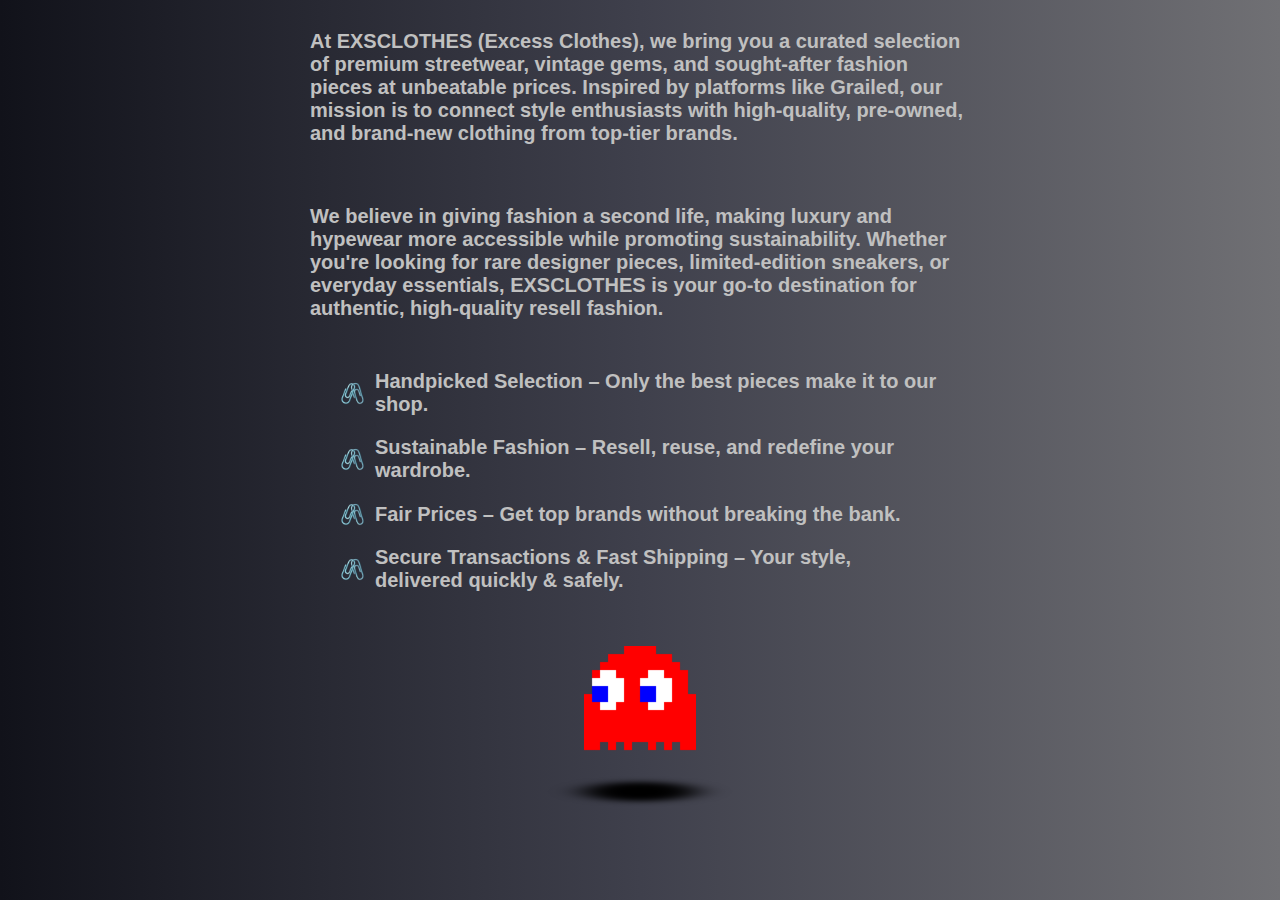
==== about.html @ 99316ed1 "first commit" ====
<!DOCTYPE html>
<html lang="en">
<head>
    <meta charset="UTF-8">
    <meta name="viewport" content="width=device-width, initial-scale=1.0">
    <link rel="stylesheet" href="style_about.css">
    <link rel="icon" type="image/png" href="./video_foto/METAL_EXS_LogoV1.png">
    <title>About Us</title>
</head>
<body>
    <section>
        <p>
            At EXSCLOTHES (Excess Clothes), we bring you a curated selection of premium streetwear, vintage gems, and sought-after fashion pieces at unbeatable prices. Inspired by platforms like Grailed, our mission is to connect style enthusiasts with high-quality, pre-owned, and brand-new clothing from top-tier brands.
        </p>
        <p>
            We believe in giving fashion a second life, making luxury and hypewear more accessible while promoting sustainability. Whether you're looking for rare designer pieces, limited-edition sneakers, or everyday essentials, EXSCLOTHES is your go-to destination for authentic, high-quality resell fashion.
        </p>
        <ul>
            <li> Handpicked Selection – Only the best pieces make it to our shop.</li>
            <li> Sustainable Fashion – Resell, reuse, and redefine your wardrobe.  </li>
            <li> Fair Prices – Get top brands without breaking the bank. </li>
            <li> Secure Transactions & Fast Shipping – Your style, delivered quickly & safely.  </li>
        </ul>
    </section>
    <section>
        
<div id="ghost">
    <div id="red">
      <div id="pupil"></div>
      <div id="pupil1"></div>
      <div id="eye"></div>
      <div id="eye1"></div>
      <div id="top0"></div>
      <div id="top1"></div>
      <div id="top2"></div>
      <div id="top3"></div>
      <div id="top4"></div>
      <div id="st0"></div>
      <div id="st1"></div>
      <div id="st2"></div>
      <div id="st3"></div>
      <div id="st4"></div>
      <div id="st5"></div>
      <div id="an1"></div>
      <div id="an2"></div>
      <div id="an3"></div>
      <div id="an4"></div>
      <div id="an5"></div>
      <div id="an6"></div>
      <div id="an7"></div>
      <div id="an8"></div>
      <div id="an9"></div>
      <div id="an10"></div>
      <div id="an11"></div>
      <div id="an12"></div>
      <div id="an13"></div>
      <div id="an14"></div>
      <div id="an15"></div>
      <div id="an16"></div>
      <div id="an17"></div>
      <div id="an18"></div>
    </div>
    <div id="shadow"></div>
  </div>
  
    </section>
</body>
</html>
---- style_about.css ----
* {
    color: silver;
    margin: 0px;
    padding: 0px;
    box-sizing: border-box;
}

body {
    font-family: 'Trebuchet MS', 'Lucida Sans Unicode', 'Lucida Grande', 'Lucida Sans', Arial, sans-serif;
    font-size: 20px;
    font-weight: 700;
    background: linear-gradient(to right, rgb(154, 152, 152), rgb(93, 93, 93));
    
}

section {
    display: flex;
    flex-direction: column;
    justify-content: center;
    align-items: center;
    width: 80%; 
    max-width: 700px; 
    margin: auto;
}

section p {
    
    padding-top: 30px;
    padding-bottom: 30px;
    padding-left: 20px;
    padding-right: 20px;
}

section ul {
    padding: 0 50px;
    text-align: left;
    margin-bottom: 40px;
}

section ul li {
    padding-top: 20px;
    list-style: none;
    display: flex;
    align-items: center;
}

section ul li::before {
    content:"🖇️";
    margin-right: 10px;
}


body {
    background: linear-gradient(to right, #11121a, #3f404c, rgb(112, 112, 116)); 
    color: white; 
    font-family: Arial, sans-serif;
    margin: 0;
    padding: 0;
    height: 100vh;
}


#about-us {
    max-width: 800px;
    margin: 0 auto;
    padding: 50px;
    text-align: center;
    background-color: rgba(0, 0, 0, 0.5);
    border-radius: 10px; 
    box-shadow: 0 4px 6px rgba(0, 0, 0, 0.3); 
}


#about-us ul {
    list-style-type: none;
    padding: 0;
}

#about-us ul li {
    padding: 10px 0;
    font-size: 18px;
}


#ghost {
    position: relative;
    scale: 0.8;
  }
  
  #red {
    animation: upNDown infinite 0.5s;
    position: relative;
    width: 140px;
    height: 140px;
    display: grid;
    grid-template-columns: repeat(14, 1fr);
    grid-template-rows: repeat(14, 1fr);
    grid-column-gap: 0px;
    grid-row-gap: 0px;
    grid-template-areas:
      "a1  a2  a3  a4  a5  top0  top0  top0  top0  a10 a11 a12 a13 a14"
      "b1  b2  b3  top1 top1 top1 top1 top1 top1 top1 top1 b12 b13 b14"
      "c1 c2 top2 top2 top2 top2 top2 top2 top2 top2 top2 top2 c13 c14"
      "d1 top3 top3 top3 top3 top3 top3 top3 top3 top3 top3 top3 top3 d14"
      "e1 top3 top3 top3 top3 top3 top3 top3 top3 top3 top3 top3 top3 e14"
      "f1 top3 top3 top3 top3 top3 top3 top3 top3 top3 top3 top3 top3 f14"
      "top4 top4 top4 top4 top4 top4 top4 top4 top4 top4 top4 top4 top4 top4"
      "top4 top4 top4 top4 top4 top4 top4 top4 top4 top4 top4 top4 top4 top4"
      "top4 top4 top4 top4 top4 top4 top4 top4 top4 top4 top4 top4 top4 top4"
      "top4 top4 top4 top4 top4 top4 top4 top4 top4 top4 top4 top4 top4 top4"
      "top4 top4 top4 top4 top4 top4 top4 top4 top4 top4 top4 top4 top4 top4"
      "top4 top4 top4 top4 top4 top4 top4 top4 top4 top4 top4 top4 top4 top4"
      "st0 st0 an4 st1 an7 st2 an10 an10 st3 an13 st4 an16 st5 st5"
      "an1 an2 an3 an5 an6 an8 an9 an9 an11 an12 an14 an15 an17 an18";
  }
  
  @keyframes upNDown {
    0%,
    49% {
      transform: translateY(0px);
    }
    50%,
    100% {
      transform: translateY(-10px);
    }
  }
  
  #top0,
  #top1,
  #top2,
  #top3,
  #top4,
  #st0,
  #st1,
  #st2,
  #st3,
  #st4,
  #st5 {
    background-color: red;
  }
  
  #top0 {
    grid-area: top0;
  }
  
  #top1 {
    grid-area: top1;
  }
  
  #top2 {
    grid-area: top2;
  }
  
  #top3 {
    grid-area: top3;
  }
  
  #top4 {
    grid-area: top4;
  }
  
  #st0 {
    grid-area: st0;
  }
  
  #st1 {
    grid-area: st1;
  }
  
  #st2 {
    grid-area: st2;
  }
  
  #st3 {
    grid-area: st3;
  }
  
  #st4 {
    grid-area: st4;
  }
  
  #st5 {
    grid-area: st5;
  }
  
  #an1 {
    grid-area: an1;
    animation: flicker0 infinite 0.5s;
  }
  
  #an18 {
    grid-area: an18;
    animation: flicker0 infinite 0.5s;
  }
  
  #an2 {
    grid-area: an2;
    animation: flicker1 infinite 0.5s;
  }
  
  #an17 {
    grid-area: an17;
    animation: flicker1 infinite 0.5s;
  }
  
  #an3 {
    grid-area: an3;
    animation: flicker1 infinite 0.5s;
  }
  
  #an16 {
    grid-area: an16;
    animation: flicker1 infinite 0.5s;
  }
  
  #an4 {
    grid-area: an4;
    animation: flicker1 infinite 0.5s;
  }
  
  #an15 {
    grid-area: an15;
    animation: flicker1 infinite 0.5s;
  }
  
  #an6 {
    grid-area: an6;
    animation: flicker0 infinite 0.5s;
  }
  
  #an12 {
    grid-area: an12;
    animation: flicker0 infinite 0.5s;
  }
  
  #an7 {
    grid-area: an7;
    animation: flicker0 infinite 0.5s;
  }
  
  #an13 {
    grid-area: an13;
    animation: flicker0 infinite 0.5s;
  }
  
  #an9 {
    grid-area: an9;
    animation: flicker1 infinite 0.5s;
  }
  
  #an10 {
    grid-area: an10;
    animation: flicker1 infinite 0.5s;
  }
  
  #an8 {
    grid-area: an8;
    animation: flicker0 infinite 0.5s;
  }
  
  #an11 {
    grid-area: an11;
    animation: flicker0 infinite 0.5s;
  }
  
  @keyframes flicker0 {
    0%,
    49% {
      background-color: red;
    }
    50%,
    100% {
      background-color: transparent;
    }
  }
  
  @keyframes flicker1 {
    0%,
    49% {
      background-color: transparent;
    }
    50%,
    100% {
      background-color: red;
    }
  }
  
  #eye {
    width: 40px;
    height: 50px;
    position: absolute;
    top: 30px;
    left: 10px;
  }
  
  #eye::before {
    content: "";
    background-color: white;
    width: 20px;
    height: 50px;
    transform: translateX(10px);
    display: block;
    position: absolute;
  }
  
  #eye::after {
    content: "";
    background-color: white;
    width: 40px;
    height: 30px;
    transform: translateY(10px);
    display: block;
    position: absolute;
  }
  
  #eye1 {
    width: 40px;
    height: 50px;
    position: absolute;
    top: 30px;
    right: 30px;
  }
  
  #eye1::before {
    content: "";
    background-color: white;
    width: 20px;
    height: 50px;
    transform: translateX(10px);
    display: block;
    position: absolute;
  }
  
  #eye1::after {
    content: "";
    background-color: white;
    width: 40px;
    height: 30px;
    transform: translateY(10px);
    display: block;
    position: absolute;
  }
  
  #pupil {
    width: 20px;
    height: 20px;
    background-color: blue;
    position: absolute;
    top: 50px;
    left: 10px;
    z-index: 1;
    animation: eyesMovement infinite 3s;
  }
  
  #pupil1 {
    width: 20px;
    height: 20px;
    background-color: blue;
    position: absolute;
    top: 50px;
    right: 50px;
    z-index: 1;
    animation: eyesMovement infinite 3s;
  }
  
  @keyframes eyesMovement {
    0%,
    49% {
      transform: translateX(0px);
    }
    50%,
    99% {
      transform: translateX(10px);
    }
    100% {
      transform: translateX(0px);
    }
  }
  
  #shadow {
    background-color: black;
    width: 140px;
    height: 140px;
    position: absolute;
    border-radius: 50%;
    transform: rotateX(80deg);
    filter: blur(20px);
    top: 80%;
    animation: shadowMovement infinite 0.5s;
  }
  
  @keyframes shadowMovement {
    0%,
    49% {
      opacity: 0.5;
    }
    50%,
    100% {
      opacity: 0.2;
    }
  }
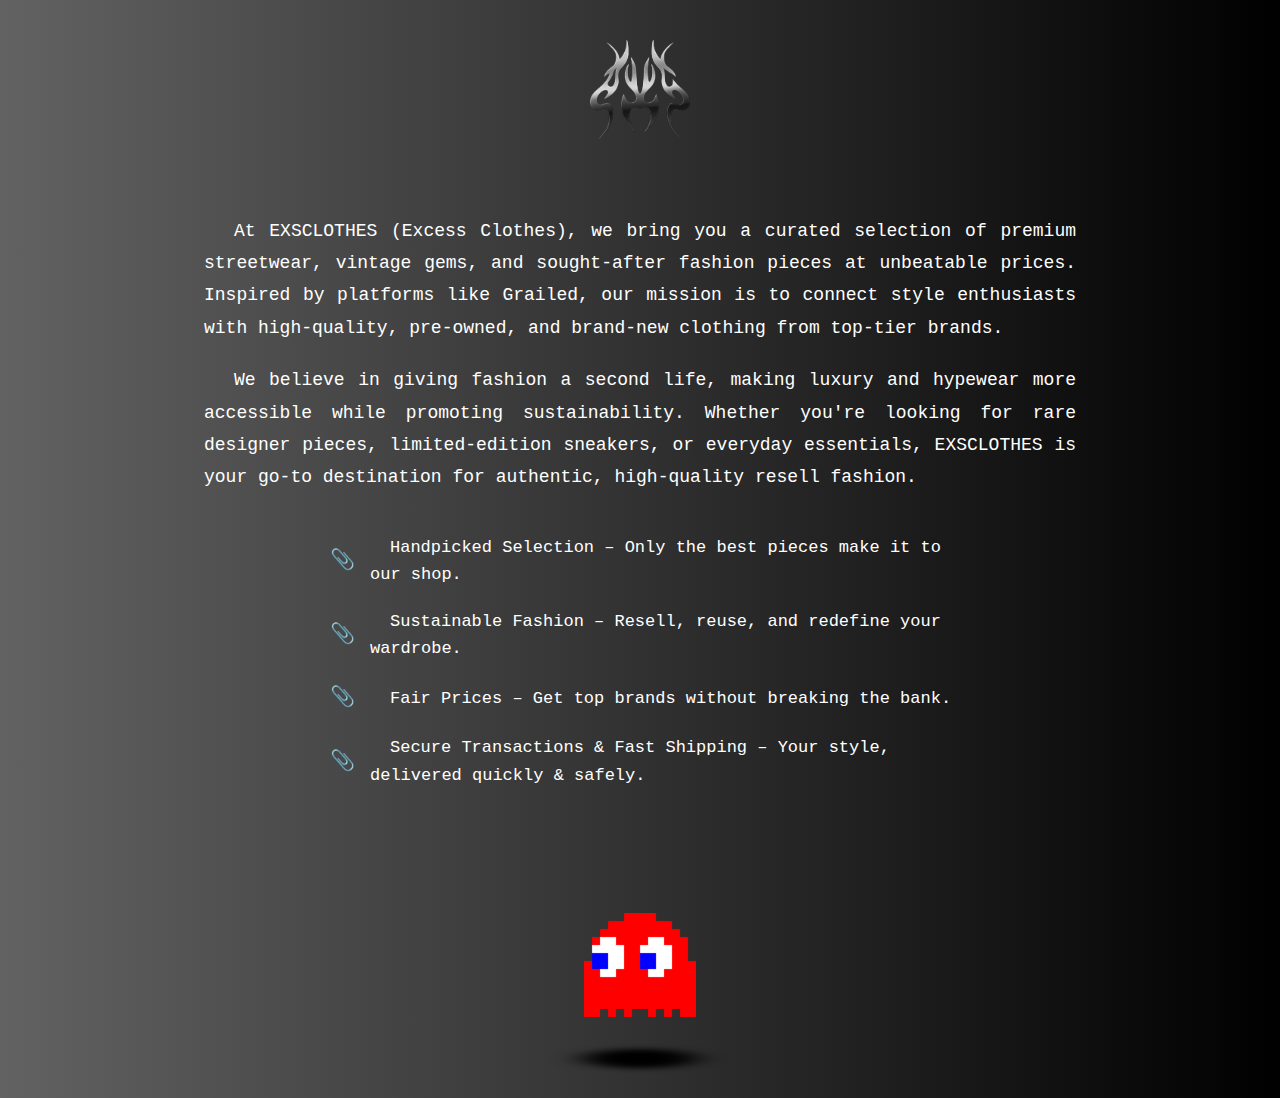
==== commit 23e33997: "Co-authored-by: elis2404 <elis2404@users.noreply.github.com>" ====
--- a/about.html
+++ b/about.html
@@ -8,6 +8,11 @@
     <title>About Us</title>
 </head>
 <body>
+    <header>
+        <figure>
+            <img src="./video_foto/METAL_EXS_LogoV1.png" alt="logo">
+        </figure>
+    </header>
     <section>
         <p>
             At EXSCLOTHES (Excess Clothes), we bring you a curated selection of premium streetwear, vintage gems, and sought-after fashion pieces at unbeatable prices. Inspired by platforms like Grailed, our mission is to connect style enthusiasts with high-quality, pre-owned, and brand-new clothing from top-tier brands.
@@ -22,6 +27,7 @@
             <li> Secure Transactions & Fast Shipping – Your style, delivered quickly & safely.  </li>
         </ul>
     </section>
+    
     <section>
         
 <div id="ghost">
--- a/style_about.css
+++ b/style_about.css
@@ -1,85 +1,73 @@
 * {
-    color: silver;
-    margin: 0px;
-    padding: 0px;
-    box-sizing: border-box;
+  margin: 0;
+  padding: 0;
+  box-sizing: border-box;
 }
 
 body {
-    font-family: 'Trebuchet MS', 'Lucida Sans Unicode', 'Lucida Grande', 'Lucida Sans', Arial, sans-serif;
-    font-size: 20px;
-    font-weight: 700;
-    background: linear-gradient(to right, rgb(154, 152, 152), rgb(93, 93, 93));
-    
-}
+  font-family: monospace;
+  font-size: 18px;
+  font-weight: 500;
+  background: linear-gradient(to right, rgb(98, 98, 98), rgb(0, 0, 0));
+  color: white;
+  text-align: center;
+  padding: 20px;
+}
+
+header {
+  padding: 20px;
+  text-align: center;
+ 
+}
+
+header img {
+  width: 100px;
+}
+
 
 section {
-    display: flex;
-    flex-direction: column;
-    justify-content: center;
-    align-items: center;
-    width: 80%; 
-    max-width: 700px; 
-    margin: auto;
+  display: flex;
+  flex-direction: column;
+  justify-content: center;
+  align-items: center;
+  width: 80%; 
+  max-width: 1000px;
+  margin: auto;
+  padding: 40px;
+  border-radius: 15px;
 }
 
 section p {
-    
-    padding-top: 30px;
-    padding-bottom: 30px;
-    padding-left: 20px;
-    padding-right: 20px;
+  text-align: justify;
+  text-indent: 30px; 
+  line-height: 1.8; 
+  padding: 10px 20px;
+  max-width: 1000px;
 }
 
 section ul {
-    padding: 0 50px;
-    text-align: left;
-    margin-bottom: 40px;
+  padding: 20px;
+  text-align: left;
+  width: 100%;
+  max-width: 700px;
 }
 
 section ul li {
-    padding-top: 20px;
-    list-style: none;
-    display: flex;
-    align-items: center;
+  list-style: none;
+  padding: 10px 0;
+  font-size: 17px;
+  display: flex;
+  align-items: center;
+  line-height: 1.6;
+  text-indent: 20px;
 }
 
 section ul li::before {
-    content:"🖇️";
-    margin-right: 10px;
-}
-
-
-body {
-    background: linear-gradient(to right, #11121a, #3f404c, rgb(112, 112, 116)); 
-    color: white; 
-    font-family: Arial, sans-serif;
-    margin: 0;
-    padding: 0;
-    height: 100vh;
-}
-
-
-#about-us {
-    max-width: 800px;
-    margin: 0 auto;
-    padding: 50px;
-    text-align: center;
-    background-color: rgba(0, 0, 0, 0.5);
-    border-radius: 10px; 
-    box-shadow: 0 4px 6px rgba(0, 0, 0, 0.3); 
-}
-
-
-#about-us ul {
-    list-style-type: none;
-    padding: 0;
-}
-
-#about-us ul li {
-    padding: 10px 0;
-    font-size: 18px;
-}
+  content: "📎";
+  margin-right: 15px;
+  font-size: 20px;
+}
+
 
 
 #ghost {
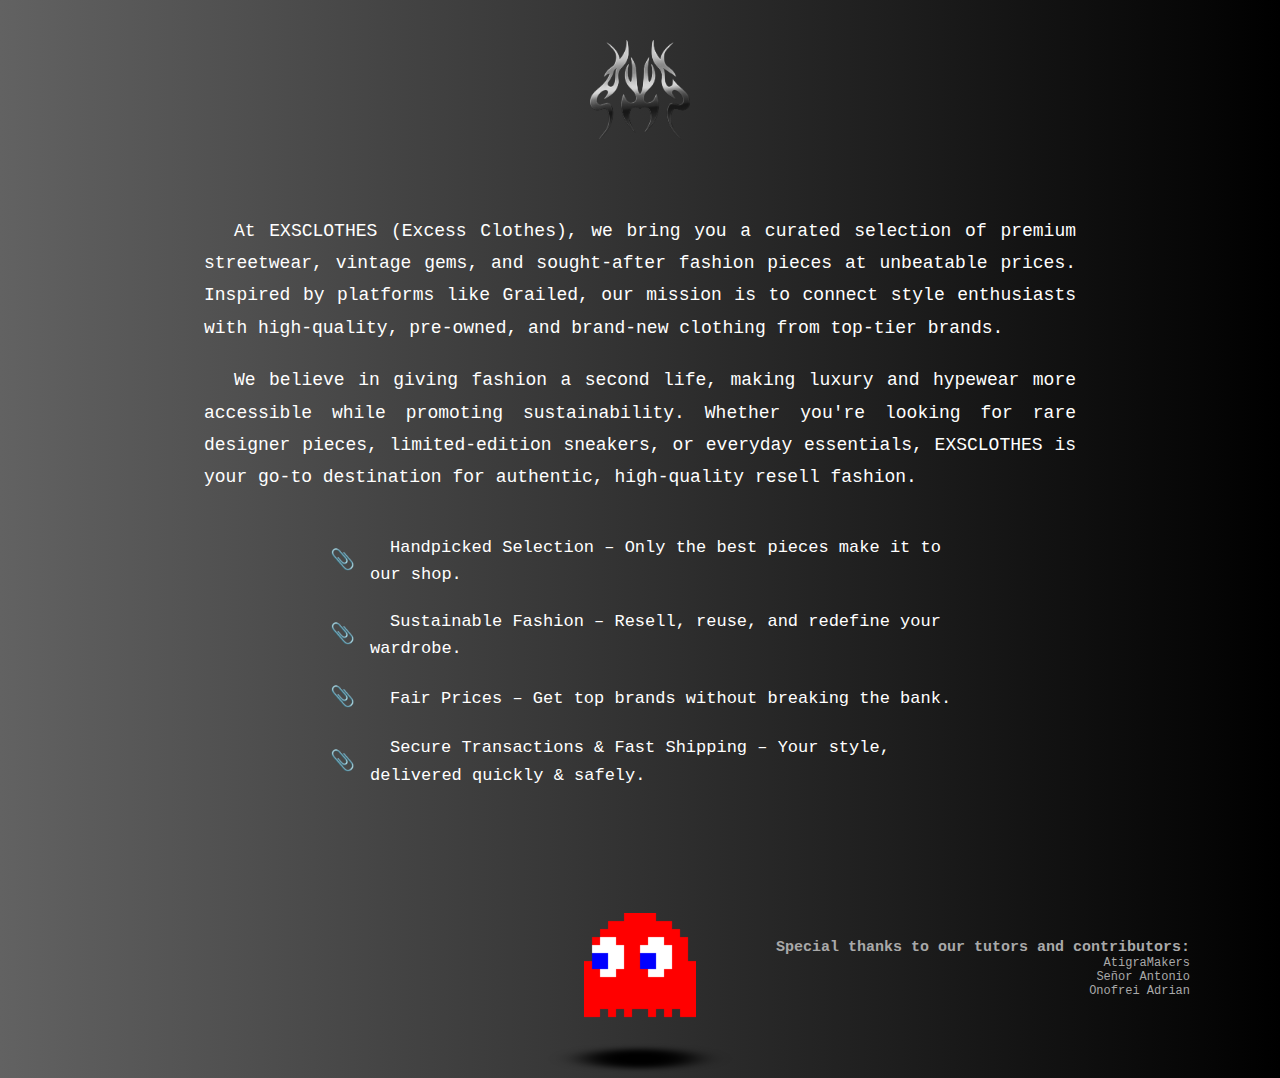
==== commit a8773e96: "working cart" ====
--- a/about.html
+++ b/about.html
@@ -27,6 +27,8 @@
             <li> Secure Transactions & Fast Shipping – Your style, delivered quickly & safely.  </li>
         </ul>
     </section>
+
+    
     
     <section>
         
@@ -71,4 +73,21 @@
   
     </section>
 </body>
-</html>+</html>
+
+
+<div class="credits">
+    <h2>Special thanks to our tutors and contributors:</h2>
+    <ul>
+        <li>
+            <a href="https://www.instagram.com/atigramakers/">AtigraMakers</a>
+        </li>
+        <li>
+            <a href="https://www.instagram.com/cybermito/">Señor Antonio</a>
+        </li>
+        <li>
+            <a href="https://www.instagram.com/zady03/">Onofrei Adrian</a>
+        </li>
+    </ul>
+
+</div>--- a/style_about.css
+++ b/style_about.css
@@ -387,4 +387,43 @@
       opacity: 0.2;
     }
   }
-  +  
+  .credits h2 {
+    color: rgb(169, 169, 169);
+    font-family: monospace;
+    font-size: 15px;
+}
+
+.credits ul li {
+    list-style: none;
+    font-family: monospace;
+    font-size: 12px;
+}
+
+.credits ul li:hover {
+    font-size: 14px;
+    transition: font-size 0.3s ease-in-out;
+}
+
+.credits ul {
+    text-decoration: none;
+}
+
+.credits ul li a {
+    text-decoration: none;
+    color: rgb(169, 169, 169);
+}
+
+.credits {
+    padding-top: 0;
+    margin-top: -140px;
+    z-index: 1;
+    display: flex;
+    flex-direction: column;
+    align-items: flex-end; 
+    text-align: right; 
+    width: fit-content; 
+    margin-left: auto; 
+    padding-right: 70px; 
+
+}